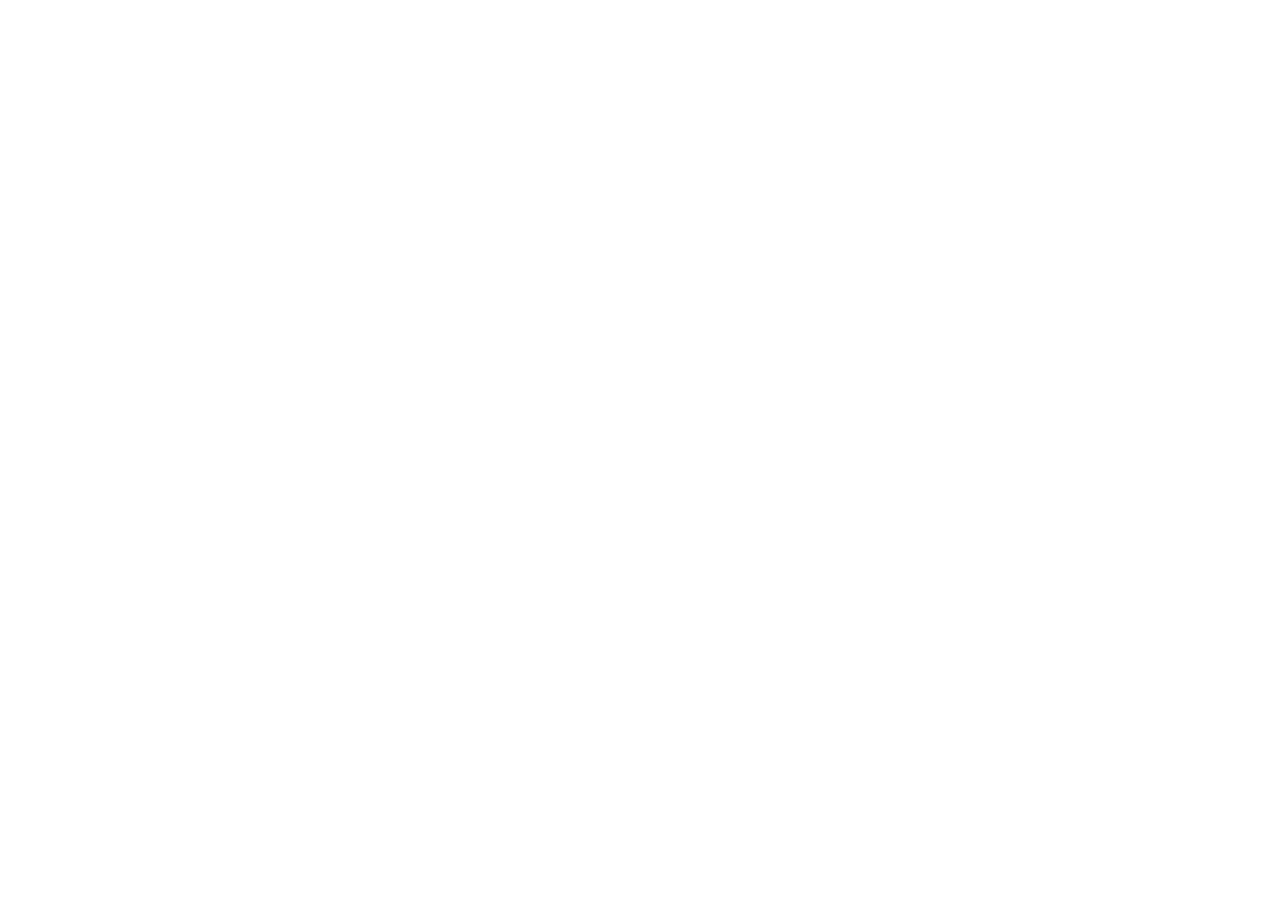
==== A1projrct0506/index.html @ 9a4d5afe "Set up Bootstrap #1" ====
<!DOCTYPE html>
<html lang="en">
<head>
    <meta charset="UTF-8">
    <meta name="viewport" content="width=device-width, initial-scale=1.0">
    <title>Learning Portfolio</title>
    <link href="https://cdn.jsdelivr.net/npm/bootstrap@5.3.8/dist/css/bootstrap.min.css" rel="stylesheet" integrity="sha384-sRIl4kxILFvY47J16cr9ZwB07vP4J8+LH7qKQnuqkuIAvNWLzeN8tE5YBujZqJLB" crossorigin="anonymous">
    <link rel="stylesheet" href="style.css">
</head>
<body>
    
</body>
</html>
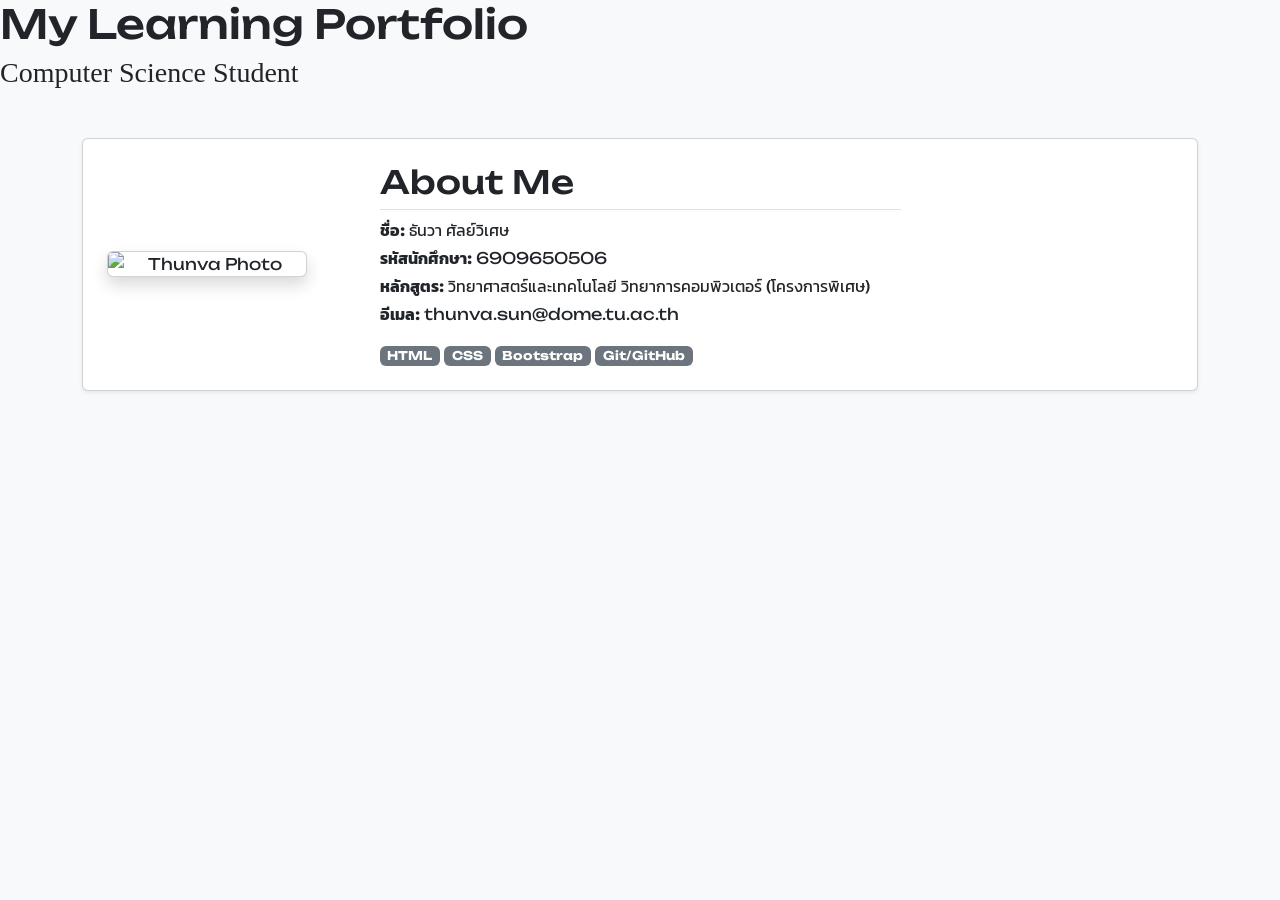
==== commit 50b0017f: "set up Learning Portfolio & About me Component and Import Font" ====
--- a/A1projrct0506/index.html
+++ b/A1projrct0506/index.html
@@ -1,13 +1,58 @@
 <!DOCTYPE html>
 <html lang="en">
+
 <head>
     <meta charset="UTF-8">
     <meta name="viewport" content="width=device-width, initial-scale=1.0">
     <title>Learning Portfolio</title>
-    <link href="https://cdn.jsdelivr.net/npm/bootstrap@5.3.8/dist/css/bootstrap.min.css" rel="stylesheet" integrity="sha384-sRIl4kxILFvY47J16cr9ZwB07vP4J8+LH7qKQnuqkuIAvNWLzeN8tE5YBujZqJLB" crossorigin="anonymous">
+    <link href="https://cdn.jsdelivr.net/npm/bootstrap@5.3.8/dist/css/bootstrap.min.css" rel="stylesheet"
+        integrity="sha384-sRIl4kxILFvY47J16cr9ZwB07vP4J8+LH7qKQnuqkuIAvNWLzeN8tE5YBujZqJLB" crossorigin="anonymous"
+        class="img-fluid d-block mx-auto rounded-circle">
+    <link rel="preconnect" href="https://fonts.googleapis.com">
+    <link rel="preconnect" href="https://fonts.gstatic.com" crossorigin>
+    <link href="https://fonts.googleapis.com/css2?family=Unbounded:wght@200..900&display=swap" rel="stylesheet">
     <link rel="stylesheet" href="style.css">
+
+    <link rel="preconnect" href="https://fonts.googleapis.com">
+    <link rel="preconnect" href="https://fonts.gstatic.com" crossorigin>
+    <link
+        href="https://fonts.googleapis.com/css2?family=Kanit:ital,wght@0,100;0,200;0,300;0,400;0,500;0,600;0,700;0,800;0,900;1,100;1,200;1,300;1,400;1,500;1,600;1,700;1,800;1,900&family=Unbounded:wght@200..900&display=swap"
+        rel="stylesheet">
 </head>
-<body>
-    
+
+
+<body class="bg-light" style="font-family: 'Unbounded', kanit;">
+
+    <h1>
+        <header class="card-title">My Learning Portfolio</header>
+    </h1>
+    <h3 class="card-title" style="font-family: 'Unbounded-semibold';">Computer Science Student</h3>
+    <main class="container my-5">
+
+        <section id="about" class="card shadow-sm p-4 mb-5">
+            <div class="row align-items-center">
+                <div class="col-md-3 text-center mb-3 mb-md-0">
+                    <img src="media/S__30121987.jpg" alt="Thunva Photo" class="img-fluid card shadow"
+                        style="max-width: 200px;">
+                </div>
+                <div class="col-md-6">
+                    <h2 class="border-bottom pb-2">About Me</h2>
+                    <p class="mb-1"><strong>ชื่อ:</strong> ธันวา ศัลย์วิเศษ</p>
+                    <p class="mb-1"><strong>รหัสนักศึกษา:</strong> 6909650506</p>
+                    <p class="mb-1"><strong>หลักสูตร:</strong> วิทยาศาสตร์และเทคโนโลยี วิทยาการคอมพิวเตอร์
+                        (โครงการพิเศษ)</p>
+                    <p class="mb-3"><strong>อีเมล:</strong> thunva.sun@dome.tu.ac.th</p>
+                    <div>
+                        <span class="badge bg-secondary">HTML</span>
+                        <span class="badge bg-secondary">CSS</span>
+                        <span class="badge bg-secondary">Bootstrap</span>
+                        <span class="badge bg-secondary">Git/GitHub</span>
+                    </div>
+                </div>
+            </div>
+        </section>
+
+
 </body>
+
 </html>
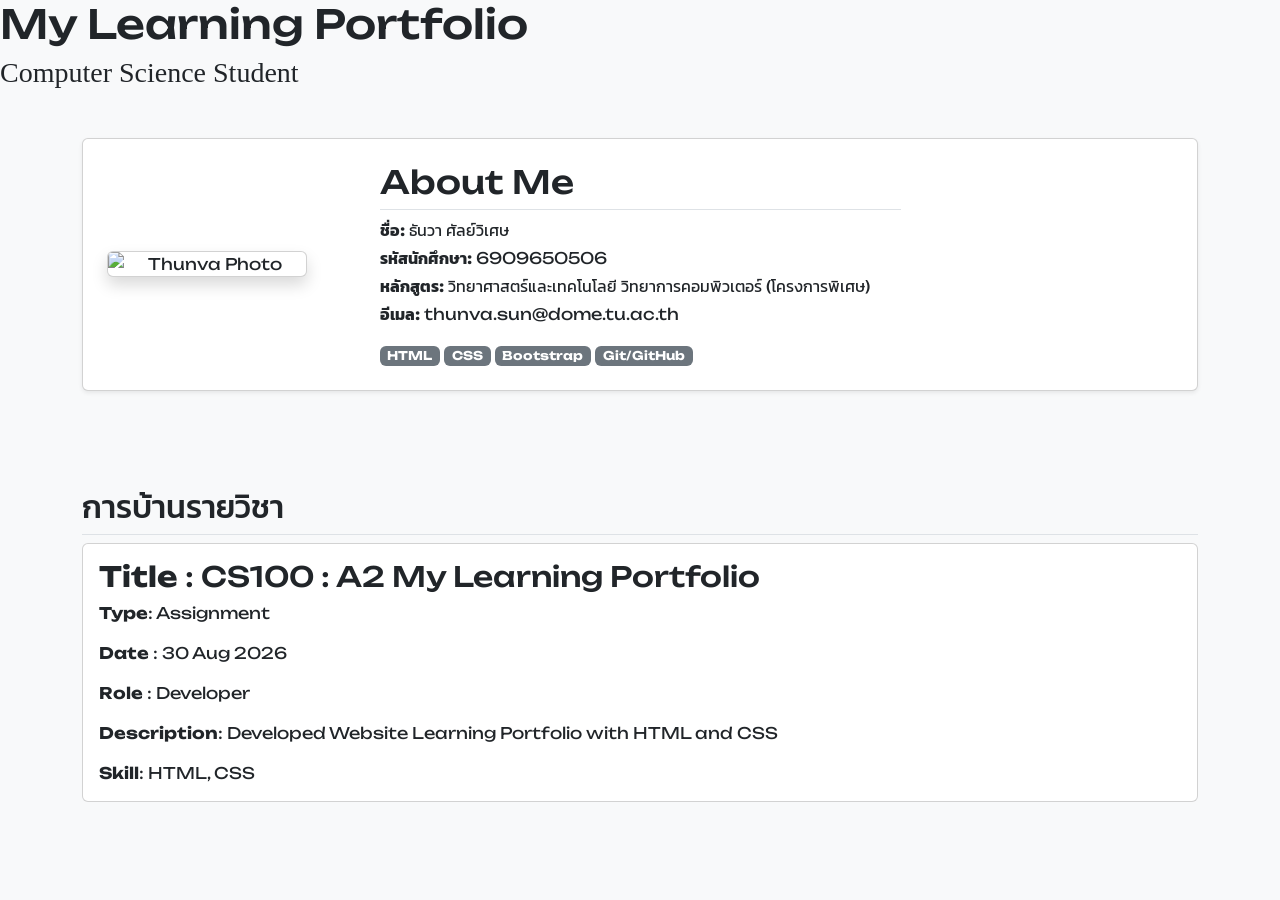
==== commit 75ecd1bd: "Set up Homework Assignment (#3)" ====
--- a/A1projrct0506/index.html
+++ b/A1projrct0506/index.html
@@ -46,12 +46,33 @@
                         <span class="badge bg-secondary">HTML</span>
                         <span class="badge bg-secondary">CSS</span>
                         <span class="badge bg-secondary">Bootstrap</span>
-                        <span class="badge bg-secondary">Git/GitHub</span>
+                        <span class="badge bg-secondary">Git/GitHub </span>
                     </div>
                 </div>
             </div>
         </section>
 
+        <br><br>
+        <!-- CS100 : การบ้านรายวิชา -->
+        <section>
+            <div>
+                <h2 class="border-bottom pb-2">การบ้านรายวิชา</h2>
+                <div class="card">
+                    <div class="card-body">
+                        <h3 class="card-title"><strong>Title</strong> : CS100 : A2 My Learning Portfolio</h3>
+                        <p class="card-text"><strong>Type</strong>: Assignment</p>
+                        <p class="card-text"><strong>Date</strong> : 30 Aug 2026</p>
+                        <p class="card-text"><strong>Role</strong> : Developer</p>
+                        <p class="card-text"><strong>Description</strong>: Developed Website Learning Portfolio with
+                            HTML and CSS</p>
+                        <p class="card-text bad"><strong>Skill</strong>: HTML, CSS</p>
+                    </div>
+                </div>
+            </div>
+            <br>
+
+            
+
 
 </body>
 
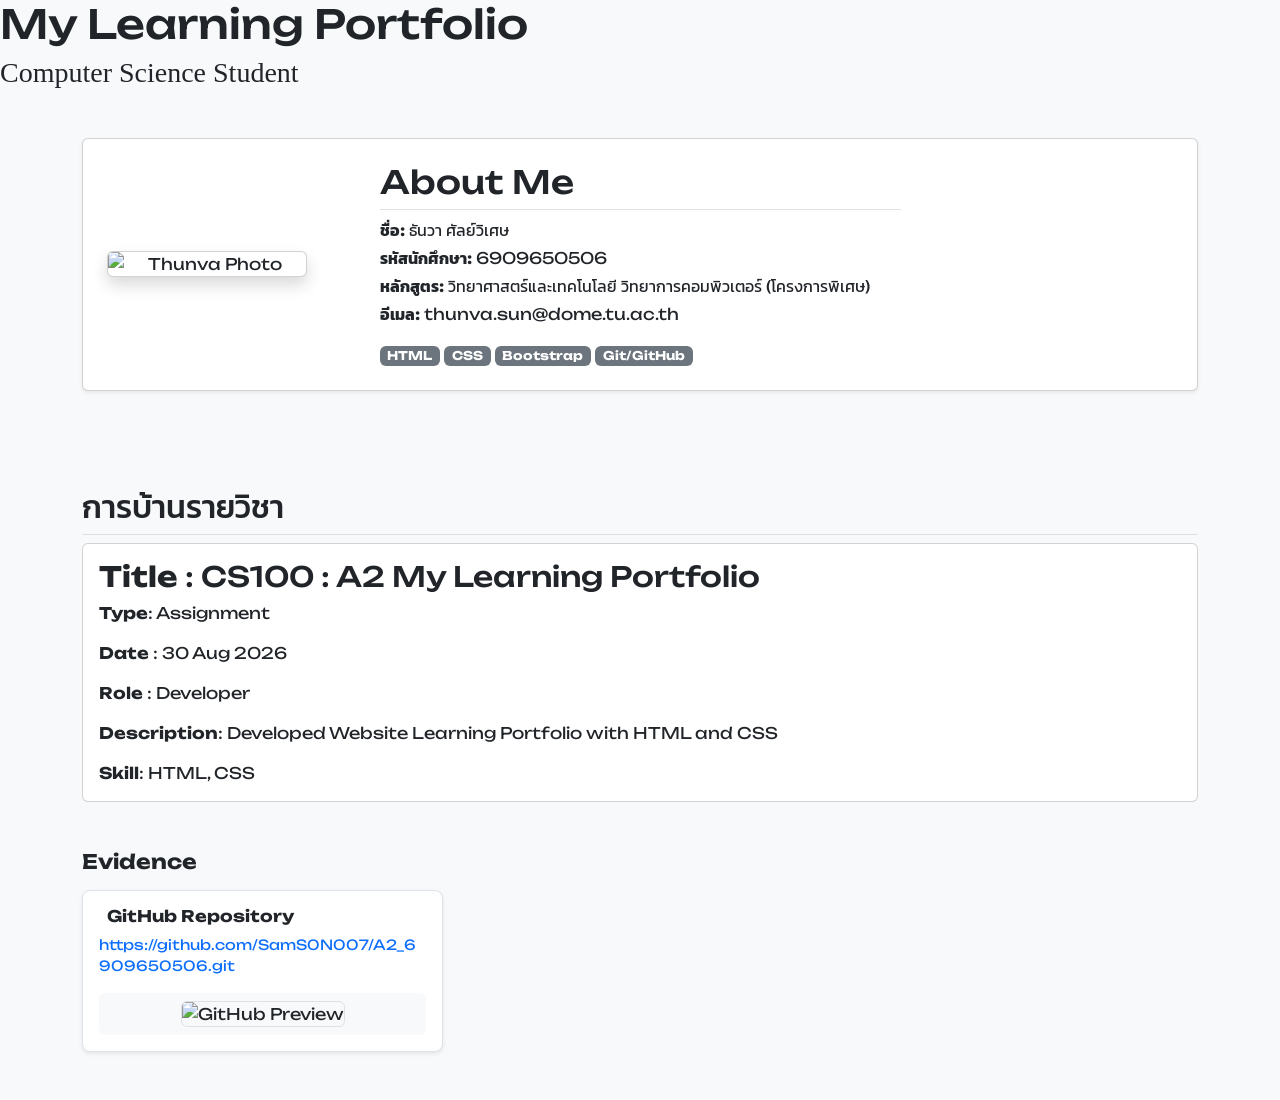
==== commit 5a467776: "Set up Evidence & Card 1 (#4)" ====
--- a/A1projrct0506/index.html
+++ b/A1projrct0506/index.html
@@ -71,7 +71,28 @@
             </div>
             <br>
 
-            
+            <!-- Evidence Section -->
+            <div class="evidence-section mt-4">
+                <h5 class="fw-bold mb-3">Evidence</h5>
+
+                <div class="row row-cols-1 row-cols-md-3 g-3">
+                    <!-- Card 1 -->
+                    <div class="col">
+                        <div class="card h-100 shadow-sm border rounded-3 p-3">
+                            <div class="d-flex align-items-center mb-2">
+                                <i class="bi bi-github fs-2 me-2"></i>
+                                <h6 class="fw-bold mb-0">GitHub Repository</h6>
+                            </div>
+                            <a href="https://github.com/SamS0N007/A2_6909650506.git" target="_blank"
+                                class="text-decoration-none text-primary text-break small mb-3">
+                                https://github.com/SamS0N007/A2_6909650506.git <i class="bi bi-box-arrow-up-right small"></i>
+                            </a>
+                            <div class="mt-auto text-center bg-light rounded p-2">
+                                <img src="media/Img Repo.png" alt="GitHub Preview"
+                                    class="img-fluid rounded border">
+                            </div>
+                        </div>
+                    </div>
 
 
 </body>
